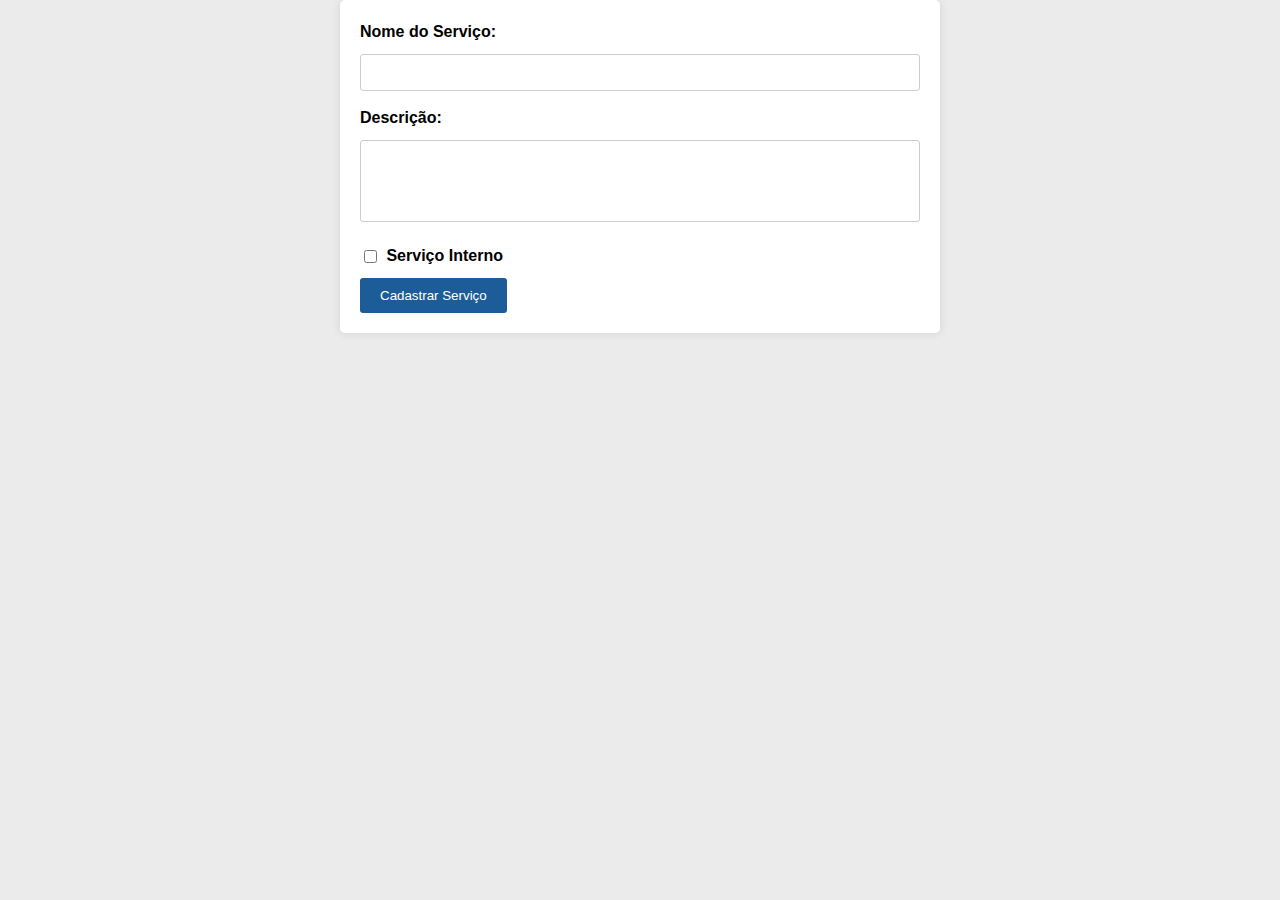
==== addService.html @ 6a8ab84e "add function" ====
<!DOCTYPE html>
<html lang="pt-BR">
<head>
    <meta charset="UTF-8">
    <meta name="viewport" content="width=device-width, initial-scale=1.0">
    <title>Cadastrar Serviço</title>
    <link rel="stylesheet" href="./styles/reset.css">
    <link rel="stylesheet" href="./styles/global.css">
    <link rel="stylesheet" href="./styles/addService.css">
</head>
<body>
    <form>
        <label for="nome">Nome do Serviço:</label>
        <input type="text" id="nome" name="nome" required>
        
        <label for="descricao">Descrição:</label>
        <textarea id="descricao" name="descricao" rows="4" required></textarea>
        
        <label>
            <input type="checkbox" id="interno" name="interno">
            Serviço Interno
        </label>
        
        <button type="submit">Cadastrar Serviço</button>
    </form>
</body>
</html>
---- styles/global.css ----
:root {
    --grey-0: #0b090a;
    --grey-1: #161a1d;
    --grey-2: #212529;
    --grey-3: #343A40;
    --grey-4: #495057;
    --grey-5: #6C757D;
    --grey-6: #ADB5BD;
    --grey-7: #CED4DA;
    --grey-8: #DEE2E6;
    --grey-9: #E9ECEF;
    --grey-10: #F8F9FA;

    --primary__color: #222222;
    --second__color: #ECEBEB;
    --third__color: #8eaecc;
    --forthy__color: #1c5d99;
    --five__color: #407ea2;
    --sixth-color: #639fab;
    --seven-color: #8fb6c8;
    --eigth--color: #bbcde5;
    
}


body{
    background-color: var(--second__color);
    font-family: "Roboto", sans-serif;
    
}

html{
    scroll-behavior: smooth;
}
---- styles/addService.css ----
form {
    max-width: 600px;
    margin: 0 auto;
    background: #fff;
    padding: 20px;
    border-radius: 5px;
    box-shadow: 0 0 10px rgba(0,0,0,0.1);
}

label {
    display: block;
    margin-bottom: 10px;
    font-weight: bold;
}

input[type="text"], textarea {
    width: 100%;
    padding: 10px;
    margin-bottom: 15px;
    border: 1px solid #ccc;
    border-radius: 3px;
    box-sizing: border-box;
}

input[type="checkbox"] {
    margin-right: 5px;
    vertical-align: middle;
}

button {
    background-color: #1C5D99;
    color: white;
    padding: 10px 20px;
    border: none;
    border-radius: 3px;
    cursor: pointer;
}

button:hover {
    background-color: #144073;
}
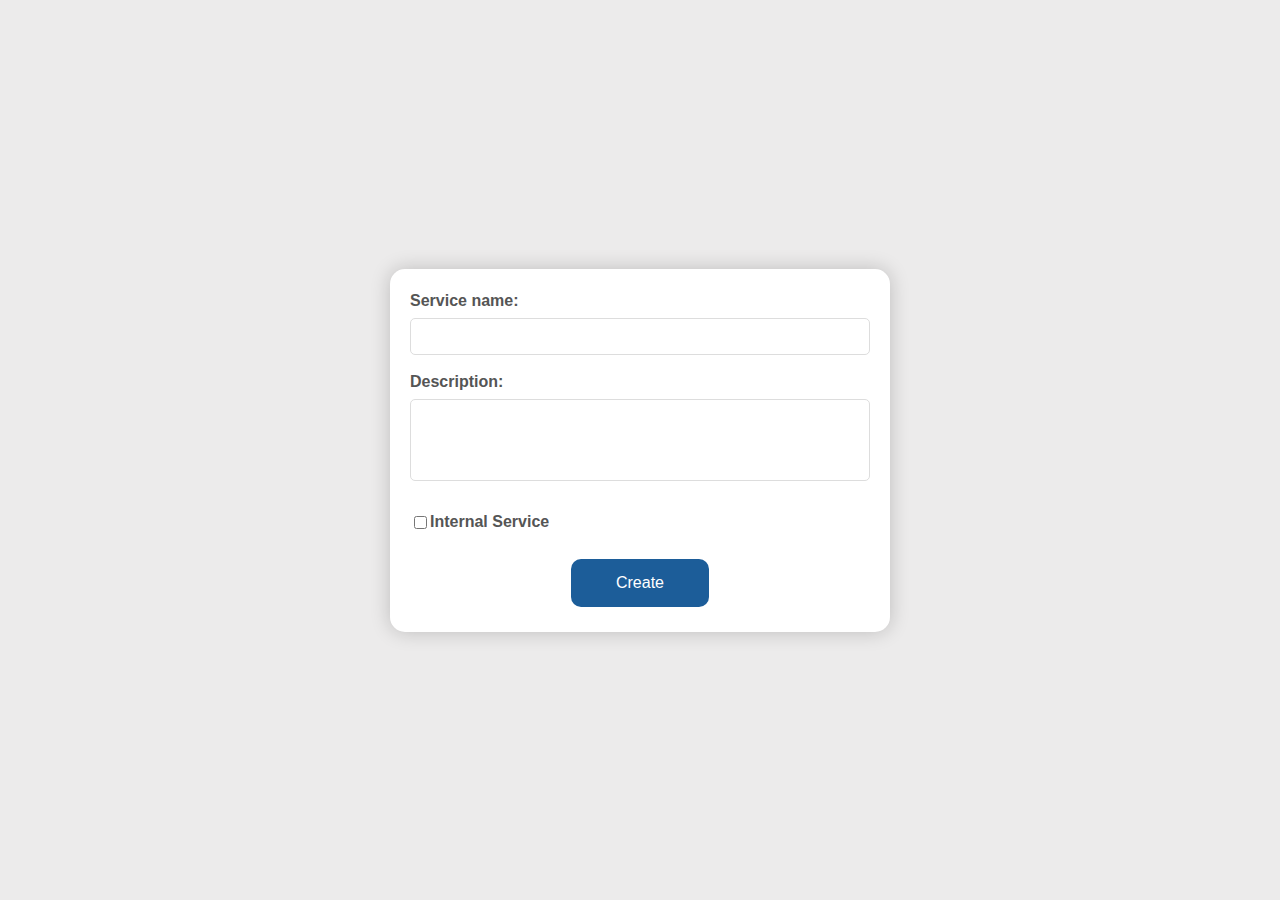
==== commit 386765ae: "Register pages created" ====
--- a/addService.html
+++ b/addService.html
@@ -3,25 +3,31 @@
 <head>
     <meta charset="UTF-8">
     <meta name="viewport" content="width=device-width, initial-scale=1.0">
-    <title>Cadastrar Serviço</title>
+    <title>Register new Service</title>
     <link rel="stylesheet" href="./styles/reset.css">
     <link rel="stylesheet" href="./styles/global.css">
     <link rel="stylesheet" href="./styles/addService.css">
 </head>
 <body>
-    <form>
-        <label for="nome">Nome do Serviço:</label>
-        <input type="text" id="nome" name="nome" required>
-        
-        <label for="descricao">Descrição:</label>
-        <textarea id="descricao" name="descricao" rows="4" required></textarea>
-        
-        <label>
-            <input type="checkbox" id="interno" name="interno">
-            Serviço Interno
-        </label>
-        
-        <button type="submit">Cadastrar Serviço</button>
-    </form>
+    <header>
+    </header>
+
+    <div class="service-form">
+        <form>
+            <label for="serviceName">Service name:</label>
+            <input type="text" id="serviceName" name="serviceName" required>
+            
+            <label for="description">Description:</label>
+            <textarea id="description" name="description" rows="4" required></textarea>
+            
+            <div class="internal-checkbox">
+                <input type="checkbox" id="internal" name="internal">
+                <label>Internal Service</label>
+            </div>
+            
+            <button type="submit">Create</button>
+        </form>
+    </div>
+    
 </body>
 </html>
--- a/styles/addService.css
+++ b/styles/addService.css
@@ -1,41 +1,75 @@
-form {
-    max-width: 600px;
-    margin: 0 auto;
-    background: #fff;
-    padding: 20px;
-    border-radius: 5px;
-    box-shadow: 0 0 10px rgba(0,0,0,0.1);
+/* Service forms css */
+
+body {
+    display: flex;
+    align-items: center;
+    justify-content: center;
+    line-height: 1.5;
+    min-height: 100vh;
+    background: #ECEBEB;
+    flex-direction: column;
+    margin: 0;
+}
+
+.service-form {
+    background-color: #fff;
+    border-radius: 15px;
+    box-shadow: 0 0 20px rgba(0, 0, 0, 0.2);
+    padding: 10px 20px;
+    transition: transform 0.2s;
+    width: 500px;
+    text-align: center;
+}
+
+.internal-checkbox {
+    display: flex;
+    align-items: center;
 }
 
 label {
     display: block;
-    margin-bottom: 10px;
+    width: 100%;
+    margin-top: 10px;
+    margin-bottom: 5px;
+    text-align: left;
+    color: #555;
     font-weight: bold;
 }
 
-input[type="text"], textarea {
+input {
+    display: block;
     width: 100%;
+    margin-bottom: 15px;
     padding: 10px;
-    margin-bottom: 15px;
-    border: 1px solid #ccc;
-    border-radius: 3px;
     box-sizing: border-box;
+    border: 1px solid #ddd;
+    border-radius: 5px;
 }
 
 input[type="checkbox"] {
-    margin-right: 5px;
-    vertical-align: middle;
+    width: max-content;
+    margin-top: 20px;
+}
+
+textarea {
+    display: block;
+    width: 100%;
+    margin-bottom: 15px;
+    padding: 10px;
+    box-sizing: border-box;
+    border: 1px solid #ddd;
+    border-radius: 5px;
 }
 
 button {
-    background-color: #1C5D99;
+    padding: 15px;
+    border-radius: 10px;
+    margin-top: 15px;
+    margin-bottom: 15px;
+    border: none;
     color: white;
-    padding: 10px 20px;
-    border: none;
-    border-radius: 3px;
     cursor: pointer;
+    background-color: #1c5d99;
+    width: 30%;
+    font-size: 16px;
 }
-
-button:hover {
-    background-color: #144073;
-}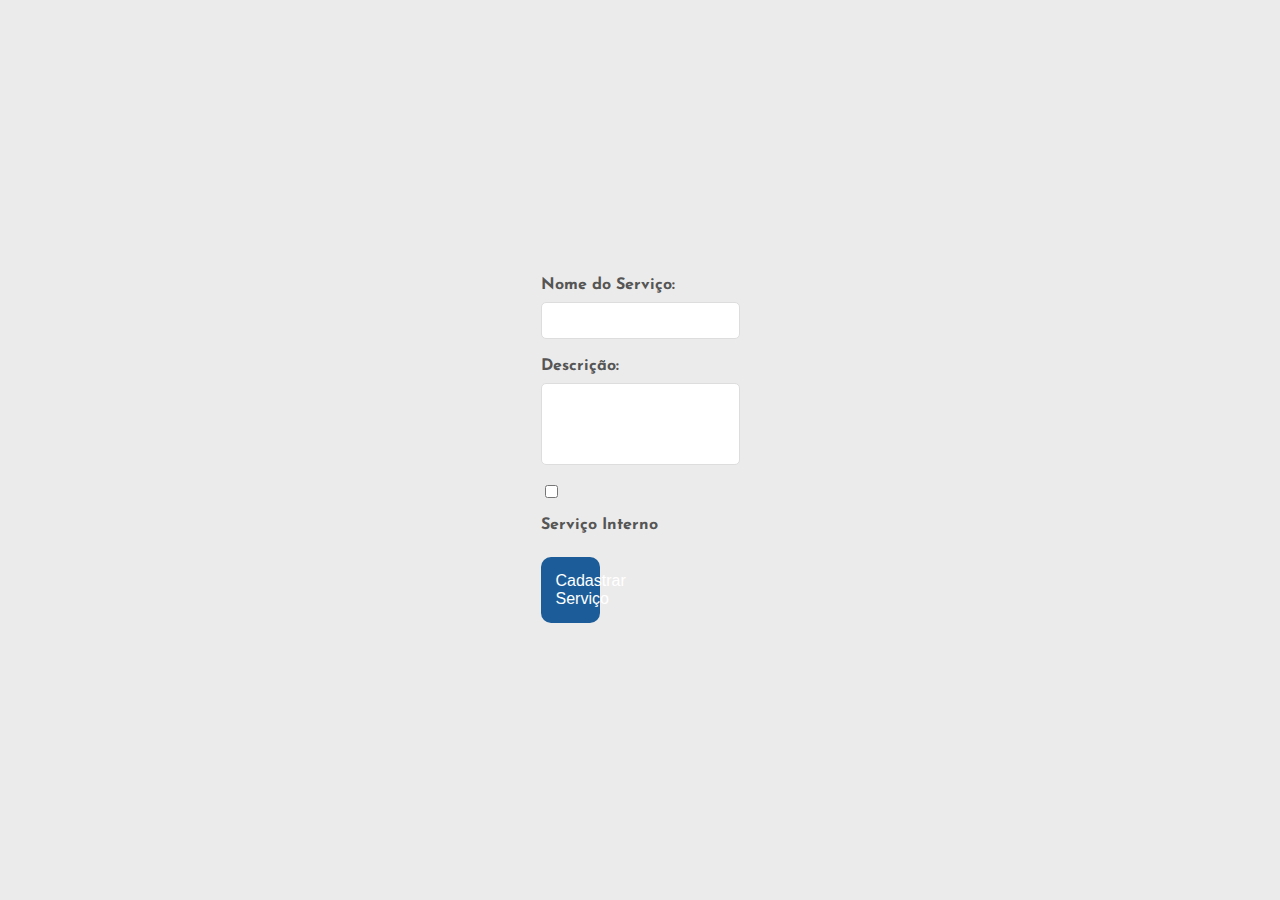
==== commit 786ab144: "vnshnd" ====
--- a/addService.html
+++ b/addService.html
@@ -3,31 +3,28 @@
 <head>
     <meta charset="UTF-8">
     <meta name="viewport" content="width=device-width, initial-scale=1.0">
-    <title>Register new Service</title>
+    <title>Cadastrar Serviço</title>
+    <link rel="preconnect" href="https://fonts.googleapis.com">
+    <link rel="preconnect" href="https://fonts.gstatic.com" crossorigin>
+    <link href="https://fonts.googleapis.com/css2?family=Josefin+Sans:ital,wght@0,100..700;1,100..700&display=swap" rel="stylesheet">
     <link rel="stylesheet" href="./styles/reset.css">
     <link rel="stylesheet" href="./styles/global.css">
     <link rel="stylesheet" href="./styles/addService.css">
 </head>
 <body>
-    <header>
-    </header>
-
-    <div class="service-form">
-        <form>
-            <label for="serviceName">Service name:</label>
-            <input type="text" id="serviceName" name="serviceName" required>
-            
-            <label for="description">Description:</label>
-            <textarea id="description" name="description" rows="4" required></textarea>
-            
-            <div class="internal-checkbox">
-                <input type="checkbox" id="internal" name="internal">
-                <label>Internal Service</label>
-            </div>
-            
-            <button type="submit">Create</button>
-        </form>
-    </div>
-    
+    <form>
+        <label for="nome">Nome do Serviço:</label>
+        <input type="text" id="nome" name="nome" required>
+        
+        <label for="descricao">Descrição:</label>
+        <textarea id="descricao" name="descricao" rows="4" required></textarea>
+        
+        <label>
+            <input type="checkbox" id="interno" name="interno">
+            Serviço Interno
+        </label>
+        
+        <button type="submit">Cadastrar Serviço</button>
+    </form>
 </body>
 </html>
--- a/styles/global.css
+++ b/styles/global.css
@@ -25,7 +25,7 @@
 
 body{
     background-color: var(--second__color);
-    font-family: "Roboto", sans-serif;
+    font-family: "Josefin Sans", sans-serif;
     
 }
 
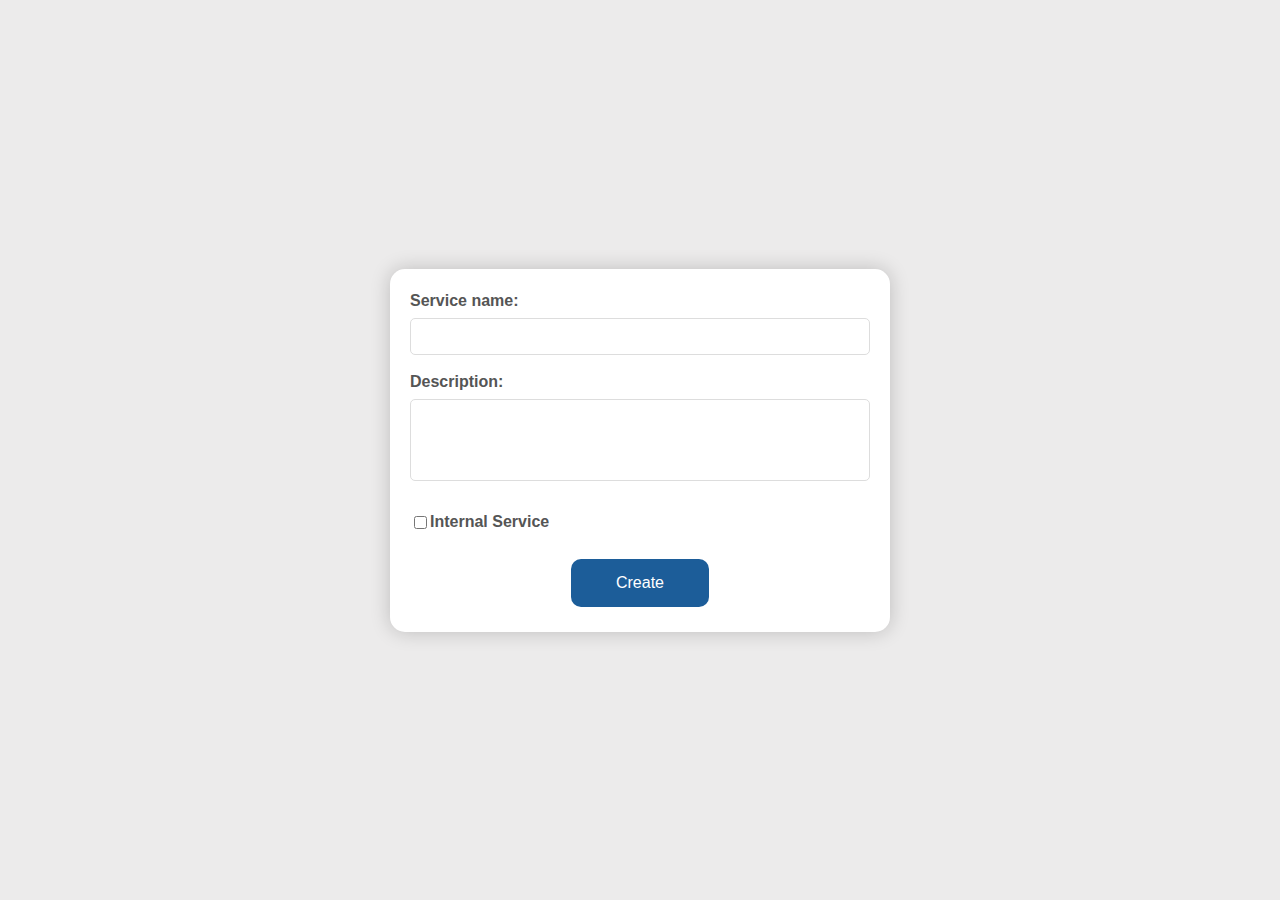
==== commit 0d364718: "vnshnd" ====
--- a/addService.html
+++ b/addService.html
@@ -3,28 +3,31 @@
 <head>
     <meta charset="UTF-8">
     <meta name="viewport" content="width=device-width, initial-scale=1.0">
-    <title>Cadastrar Serviço</title>
-    <link rel="preconnect" href="https://fonts.googleapis.com">
-    <link rel="preconnect" href="https://fonts.gstatic.com" crossorigin>
-    <link href="https://fonts.googleapis.com/css2?family=Josefin+Sans:ital,wght@0,100..700;1,100..700&display=swap" rel="stylesheet">
+    <title>Register new Service</title>
     <link rel="stylesheet" href="./styles/reset.css">
     <link rel="stylesheet" href="./styles/global.css">
     <link rel="stylesheet" href="./styles/addService.css">
 </head>
 <body>
-    <form>
-        <label for="nome">Nome do Serviço:</label>
-        <input type="text" id="nome" name="nome" required>
-        
-        <label for="descricao">Descrição:</label>
-        <textarea id="descricao" name="descricao" rows="4" required></textarea>
-        
-        <label>
-            <input type="checkbox" id="interno" name="interno">
-            Serviço Interno
-        </label>
-        
-        <button type="submit">Cadastrar Serviço</button>
-    </form>
+    <header>
+    </header>
+
+    <div class="service-form">
+        <form>
+            <label for="serviceName">Service name:</label>
+            <input type="text" id="serviceName" name="serviceName" required>
+            
+            <label for="description">Description:</label>
+            <textarea id="description" name="description" rows="4" required></textarea>
+            
+            <div class="internal-checkbox">
+                <input type="checkbox" id="internal" name="internal">
+                <label>Internal Service</label>
+            </div>
+            
+            <button type="submit">Create</button>
+        </form>
+    </div>
+    
 </body>
 </html>
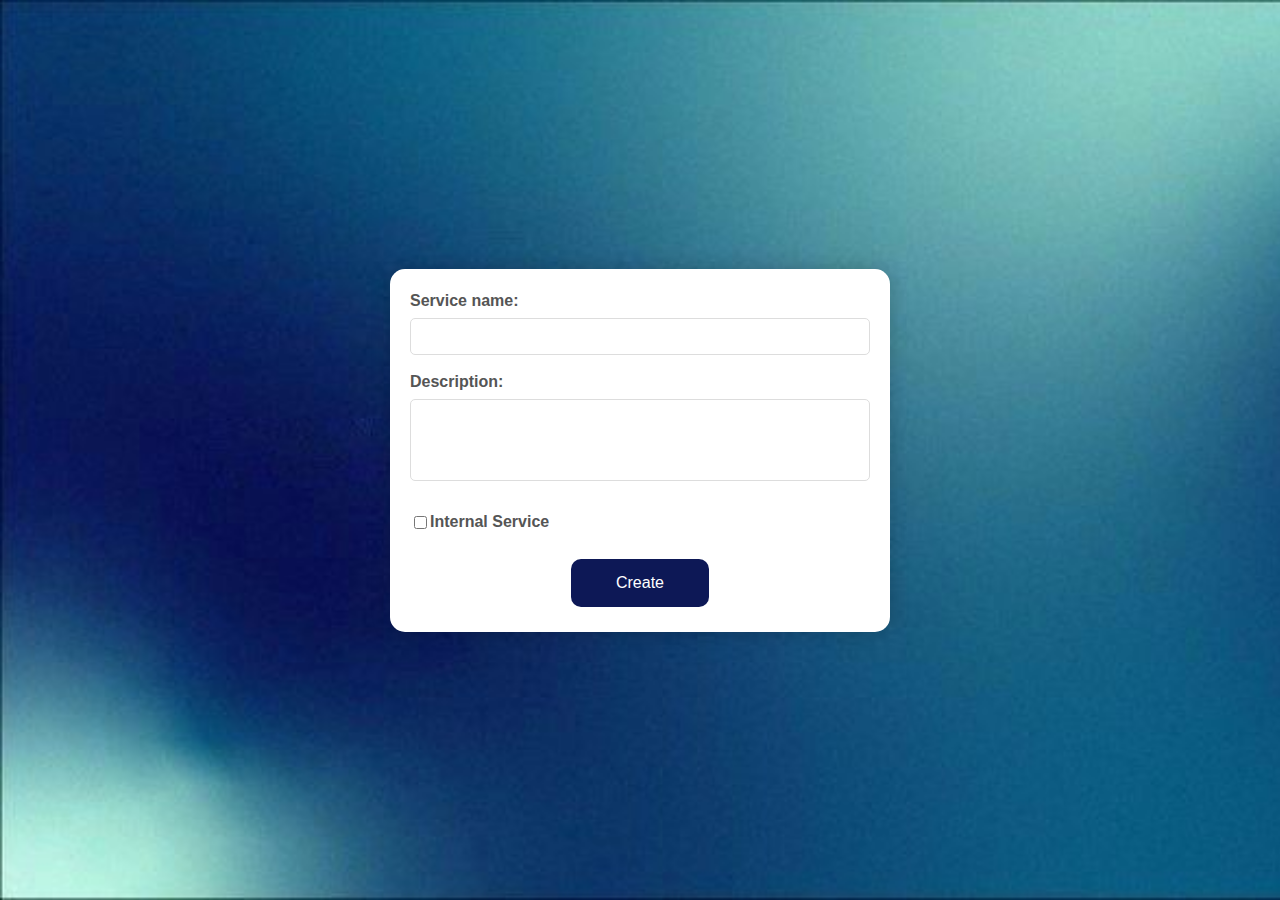
==== commit 69da5cb9: "aaaa" ====
--- a/addService.html
+++ b/addService.html
@@ -3,7 +3,8 @@
 <head>
     <meta charset="UTF-8">
     <meta name="viewport" content="width=device-width, initial-scale=1.0">
-    <title>Register new Service</title>
+    <title>Service Manager</title>
+    <link rel="shortcut icon" type="image/x-icon" href="./assets/configuracoes.png">
     <link rel="stylesheet" href="./styles/reset.css">
     <link rel="stylesheet" href="./styles/global.css">
     <link rel="stylesheet" href="./styles/addService.css">
--- a/styles/global.css
+++ b/styles/global.css
@@ -19,16 +19,13 @@
     --sixth-color: #639fab;
     --seven-color: #8fb6c8;
     --eigth--color: #bbcde5;
-    
 }
 
-
-body{
-    background-color: var(--second__color);
+body {
+    background-color: var(--grey-3);
     font-family: "Josefin Sans", sans-serif;
-    
 }
 
-html{
+html {
     scroll-behavior: smooth;
-}+}
--- a/styles/addService.css
+++ b/styles/addService.css
@@ -6,7 +6,9 @@
     justify-content: center;
     line-height: 1.5;
     min-height: 100vh;
-    background: #ECEBEB;
+    background-image: url('./back.jfif');
+    background-size: cover;
+    background-repeat: no-repeat;
     flex-direction: column;
     margin: 0;
 }
@@ -69,7 +71,8 @@
     border: none;
     color: white;
     cursor: pointer;
-    background-color: #1c5d99;
+    background-color: #0d1856;
+    font-family: Impact, Haettenschweiler, 'Arial Narrow Bold', sans-serif;
     width: 30%;
     font-size: 16px;
 }
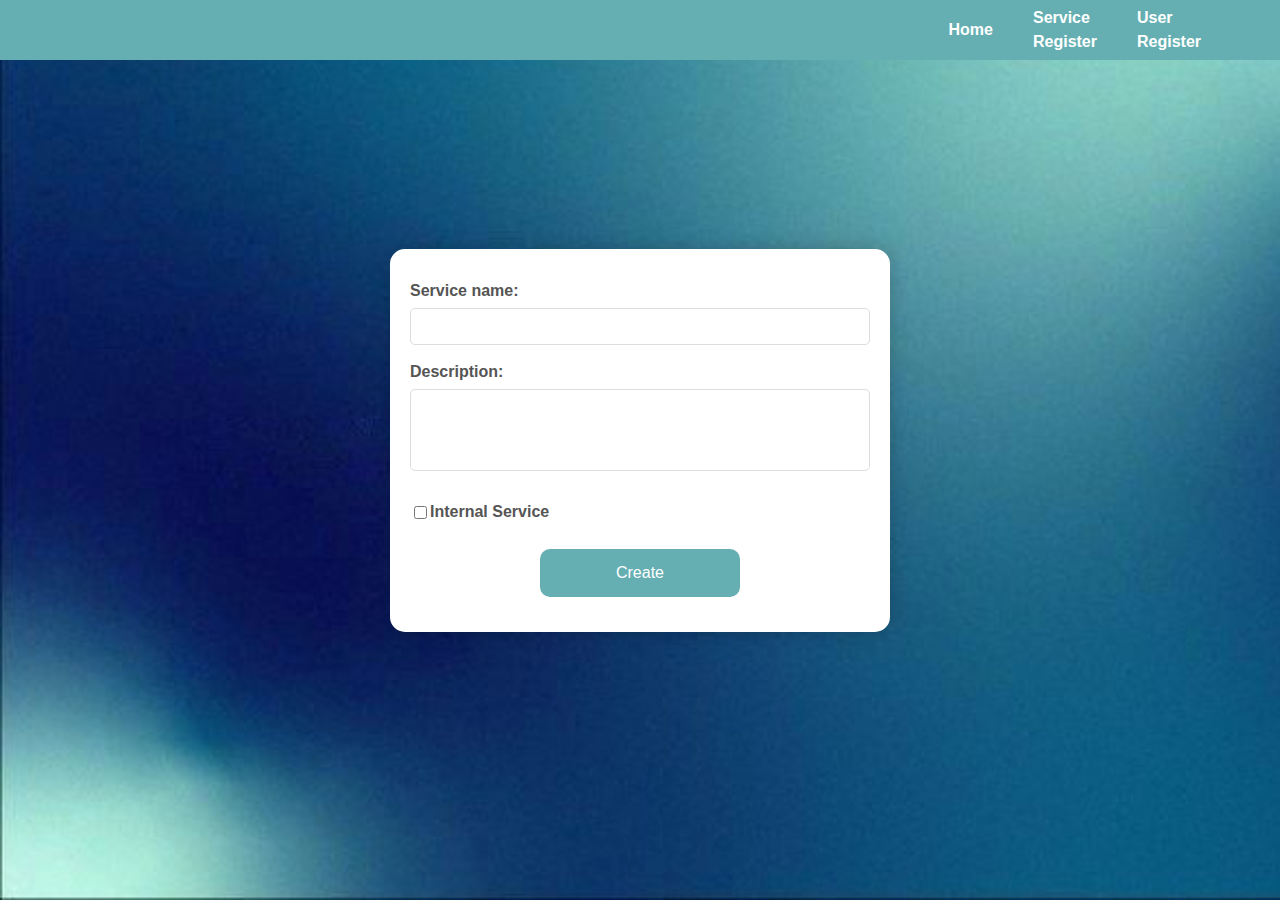
==== commit 0c7c58c3: "aaa" ====
--- a/addService.html
+++ b/addService.html
@@ -11,24 +11,33 @@
 </head>
 <body>
     <header>
+        <nav class="headerClass">
+            <img class="img-header" src="./assets/configuracoes.png" alt="">
+            <a class="header-link" href="index.html">Home</a>
+            <a class="header-link" href="addService.html">Service Register</a>
+            <a class="header-link" href="addUser.html">User Register</a>
+        </nav>
     </header>
 
-    <div class="service-form">
-        <form>
-            <label for="serviceName">Service name:</label>
-            <input type="text" id="serviceName" name="serviceName" required>
-            
-            <label for="description">Description:</label>
-            <textarea id="description" name="description" rows="4" required></textarea>
-            
-            <div class="internal-checkbox">
-                <input type="checkbox" id="internal" name="internal">
-                <label>Internal Service</label>
-            </div>
-            
-            <button type="submit">Create</button>
-        </form>
+    <div class="body-service">
+        <div class="service-form">
+            <form>
+                <label for="serviceName">Service name:</label>
+                <input type="text" id="serviceName" name="serviceName" required>
+                
+                <label for="description">Description:</label>
+                <textarea id="description" name="description" rows="4" required></textarea>
+                
+                <div class="internal-checkbox">
+                    <input type="checkbox" id="internal" name="internal">
+                    <label>Internal Service</label>
+                </div>
+                
+                <button type="submit">Create</button>
+            </form>
+        </div>
     </div>
+    
     
 </body>
 </html>
--- a/styles/addService.css
+++ b/styles/addService.css
@@ -1,6 +1,4 @@
-/* Service forms css */
-
-body {
+.body-service {
     display: flex;
     align-items: center;
     justify-content: center;
@@ -13,14 +11,64 @@
     margin: 0;
 }
 
+header {
+    color: var(--grey-9);
+    padding: 20px;
+    background-color: #65afb2;
+    background-size: cover;
+    font-weight: bold;
+
+    width: 100vw;
+    height: 60px;
+    position: fixed;
+    display: flex;
+    justify-content: center;
+
+    z-index: 3;
+}
+
+.img-header{
+    width: 50px;
+    margin-right: 1500px;
+}
+
+.headerClass {
+    width: 100%;
+    max-width: 95%;
+    
+    padding: 8px;
+    
+    display: flex;
+    justify-content: flex-end;
+    align-items: center;
+}
+.header-link{
+    display: flex;
+    gap: 50px;
+    margin: 20px;
+}
+
+
+.headerClass a {
+    color: white; 
+    text-decoration: none; 
+}
+
+.headerClass a:hover {
+    text-decoration: underline; 
+    color: #fff; 
+}
+
 .service-form {
     background-color: #fff;
     border-radius: 15px;
     box-shadow: 0 0 20px rgba(0, 0, 0, 0.2);
-    padding: 10px 20px;
+    padding: 20px; 
     transition: transform 0.2s;
-    width: 500px;
+    width: 90%; 
+    max-width: 500px; 
     text-align: center;
+    margin-bottom: 20px; 
 }
 
 .internal-checkbox {
@@ -38,7 +86,8 @@
     font-weight: bold;
 }
 
-input {
+input,
+textarea {
     display: block;
     width: 100%;
     margin-bottom: 15px;
@@ -49,18 +98,8 @@
 }
 
 input[type="checkbox"] {
-    width: max-content;
+    width: auto;
     margin-top: 20px;
-}
-
-textarea {
-    display: block;
-    width: 100%;
-    margin-bottom: 15px;
-    padding: 10px;
-    box-sizing: border-box;
-    border: 1px solid #ddd;
-    border-radius: 5px;
 }
 
 button {
@@ -71,8 +110,33 @@
     border: none;
     color: white;
     cursor: pointer;
-    background-color: #0d1856;
+    background-color: #65afb2;
     font-family: Impact, Haettenschweiler, 'Arial Narrow Bold', sans-serif;
-    width: 30%;
+    width: 50%;
+    max-width: 200px; 
     font-size: 16px;
 }
+
+
+@media screen and (max-width: 768px) {
+    .service-form {
+        width: 90%;
+        max-width: 400px; 
+
+    button {
+        width: 70%; 
+        max-width: 250px; 
+    }
+}
+
+@media screen and (max-width: 480px) {
+    .service-form {
+        padding: 15px; 
+
+    button {
+        width: 100%; 
+        max-width: none; 
+    }
+}
+}
+}